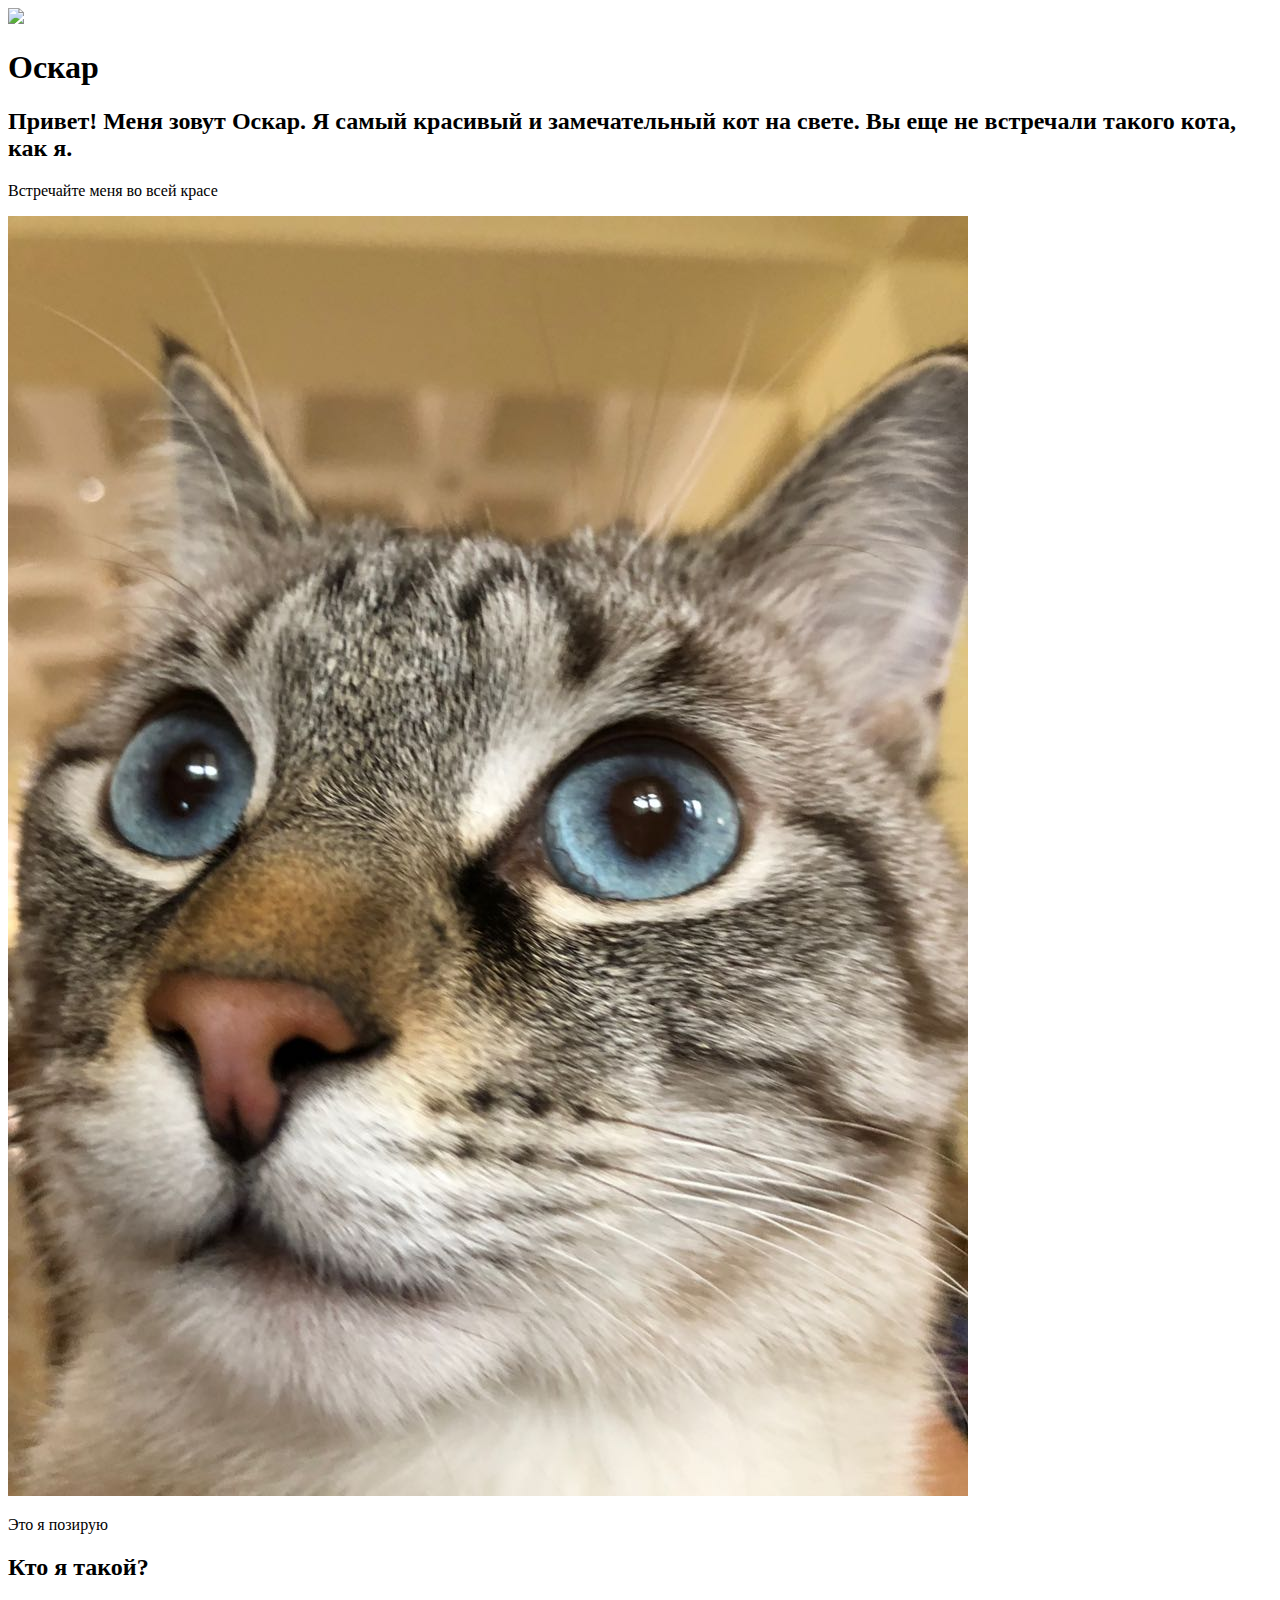
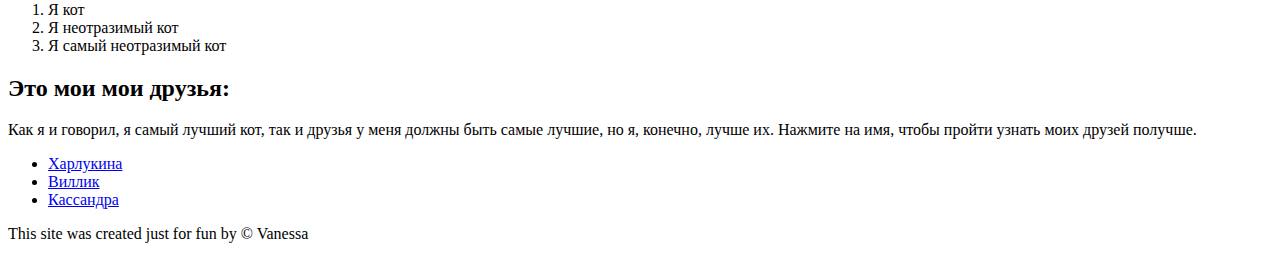
==== index.html @ cb9b9f1a "Added character's index.html file and a few images" ====
<!DOCTYPE html>
<html>
<head>
	<title>ОСКАР</title>
	<link rel="icon" href="img/kisa.jpg">
</head>
<body>
	<!-- header element -->
	<header>
		<img src="img/kisa.jpg">
		<h1>
			Оскар
		</h1>
	</header>
	<!-- main element -->
	<main>
		<h2>Привет! Меня зовут Оскар. Я самый красивый и замечательный кот на свете. Вы еще не встречали такого кота, как я. </h2>
		<p>Встречайте меня во всей красе </p>
		<img src="img/kisa2.jpeg">
		<p>Это я позирую </p>
		<h2>Кто я такой? </h2>
		<ol>
			<li> Я кот </li>
			<li> Я неотразимый кот</li>
			<li> Я самый неотразимый кот</li>
		</ol>
		<h2>Это мои мои друзья: </h2>
		<p> Как я и говорил, я самый лучший кот, так и друзья у меня должны быть самые лучшие, но я, конечно, лучше их. Нажмите на имя, чтобы пройти узнать моих друзей получше.</p>
		<ul>
			<li><a target="_blank" href="https://en.wikipedia.org/wiki/Harley_Quinn"> Харлукина</li>
			<li><a target="_blank" href="https://en.wikipedia.org/wiki/Will_Smith"> Виллик</li>
			<li><a target="_blank" href="https://en.wikipedia.org/wiki/Me"> Кассандра</li>
		</ul>
		<!-- так если чт0-->


	</main>
	<footer>
		<p><a target="_blank">This site was created just for fun by &copy; Vanessa</p>
	</footer>
</body>
</html>
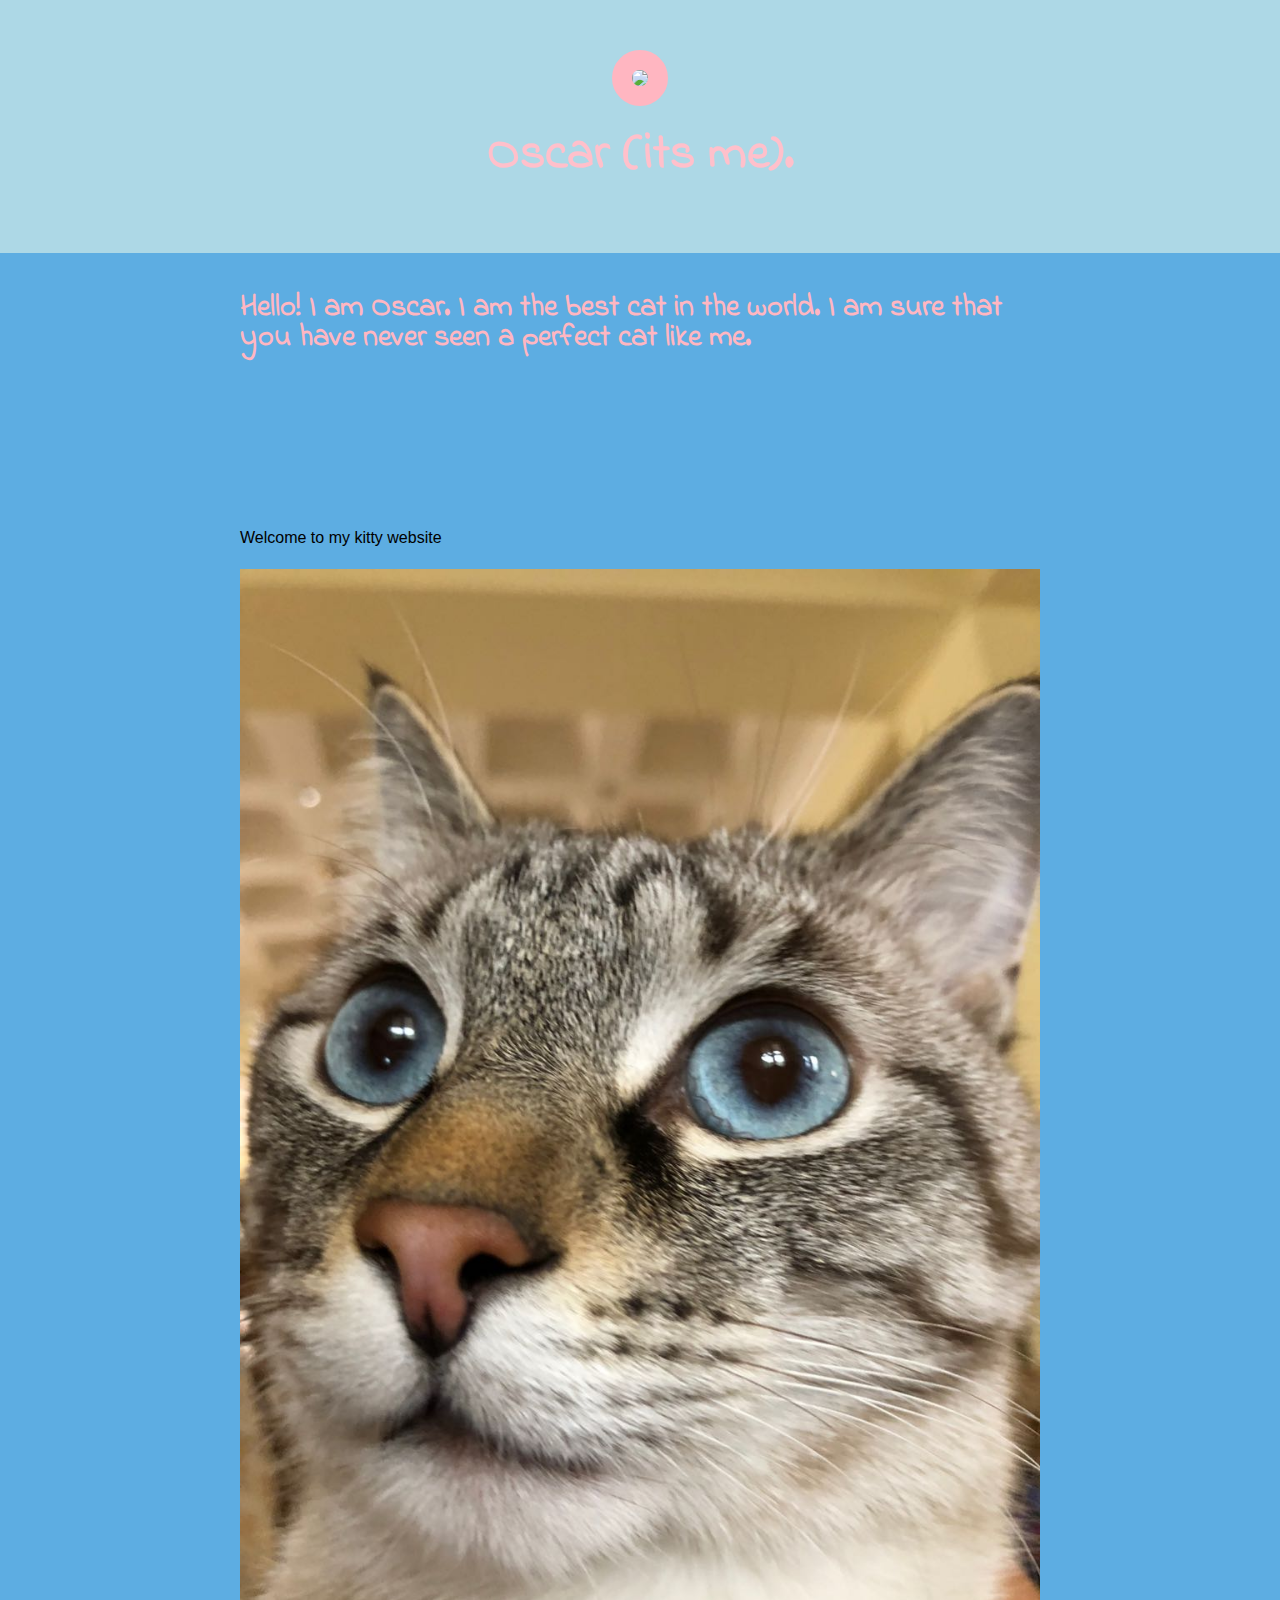
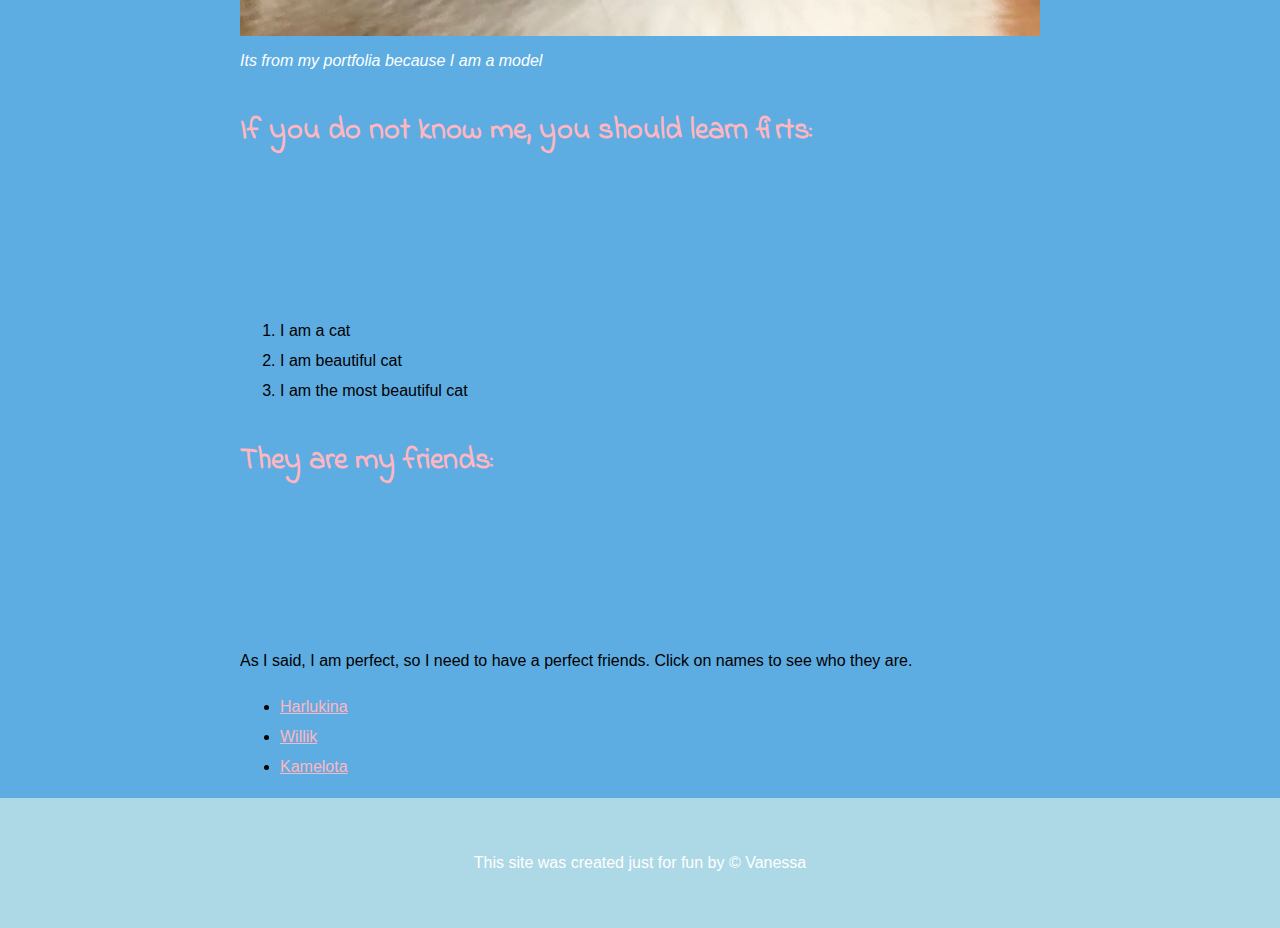
==== commit 9ec40283: "Added css design to my html file" ====
--- a/index.html
+++ b/index.html
@@ -1,35 +1,37 @@
 <!DOCTYPE html>
 <html>
 <head>
-	<title>ОСКАР</title>
+	<title>OSCAR</title>
 	<link rel="icon" href="img/kisa.jpg">
+	<link href="https://fonts.googleapis.com/css?family=Indie+Flower&display=swap" rel="stylesheet">
+	<link rel="stylesheet" type="text/css" href="css/oscar.css">
 </head>
 <body>
 	<!-- header element -->
 	<header>
 		<img src="img/kisa.jpg">
 		<h1>
-			Оскар
+			Oscar (its me).
 		</h1>
 	</header>
 	<!-- main element -->
 	<main>
-		<h2>Привет! Меня зовут Оскар. Я самый красивый и замечательный кот на свете. Вы еще не встречали такого кота, как я. </h2>
-		<p>Встречайте меня во всей красе </p>
+		<h2>Hello! I am Oscar. I am the best cat in the world. I am sure that you have never seen a perfect cat like me.</h2>
+		<p> Welcome to my kitty website </p>
 		<img src="img/kisa2.jpeg">
-		<p>Это я позирую </p>
-		<h2>Кто я такой? </h2>
+		<p class="caption"> Its from my portfolia because I am a model </p>
+		<h2>If you do not know me, you should learn firts:  </h2>
 		<ol>
-			<li> Я кот </li>
-			<li> Я неотразимый кот</li>
-			<li> Я самый неотразимый кот</li>
+			<li> I am a cat</li>
+			<li> I am beautiful cat</li>
+			<li> I am the most beautiful cat</li>
 		</ol>
-		<h2>Это мои мои друзья: </h2>
-		<p> Как я и говорил, я самый лучший кот, так и друзья у меня должны быть самые лучшие, но я, конечно, лучше их. Нажмите на имя, чтобы пройти узнать моих друзей получше.</p>
+		<h2>They are my friends: </h2>
+		<p> As I said, I am perfect, so I need to have a perfect friends. Click on names to see who they are. </p>
 		<ul>
-			<li><a target="_blank" href="https://en.wikipedia.org/wiki/Harley_Quinn"> Харлукина</li>
-			<li><a target="_blank" href="https://en.wikipedia.org/wiki/Will_Smith"> Виллик</li>
-			<li><a target="_blank" href="https://en.wikipedia.org/wiki/Me"> Кассандра</li>
+			<li><a target="_blank" href="https://en.wikipedia.org/wiki/Harley_Quinn"> Harlukina</li>
+			<li><a target="_blank" href="https://en.wikipedia.org/wiki/Will_Smith"> Willik</li>
+			<li><a target="_blank" href="https://en.wikipedia.org/wiki/Me"> Kamelota</li>
 		</ul>
 		<!-- так если чт0-->
 
--- a/css/oscar.css
+++ b/css/oscar.css
@@ -0,0 +1,75 @@
+body{
+	background-color: #5DADE2;
+
+	margin: 0;
+	font-family: 'Helvetica';
+	font-size: 2opx;
+	line-height: 30px;
+
+}
+header{
+	background-color: lightblue;
+	text-align: center;
+	padding-top: 50px;
+	padding-bottom: 50px;
+	font-size: 45px;
+}
+
+h1, h2{
+	font-family: 'Indie Flower', cursive;
+}
+header h1{
+	color: pink;
+	font-size: 50px;
+
+}
+header img{
+	border-radius: 170px;
+	width: 300px;
+	border: 20px solid lightpink;
+}
+
+main{
+	max-width:  800px;
+	margin: 0 auto;
+	padding: 0 20px;
+
+}
+
+
+main img{
+	max-width:  100%;
+}
+h2{
+	font-size: 30px;
+	color: lightpink;
+	margin: 40px 0 170px;
+}
+a{
+	color: lightpink;
+}
+a:hover{
+	background-color:  #483a94;
+	color: white;
+}
+footer{
+	background-color: lightblue;
+	text-align: center;
+	color: white;
+	padding: 50px;
+}
+footer p{
+	margin: 0px;
+}
+footer a{
+	color: white;
+}
+footer a:hover{
+	opacity: .5;
+	background-color: transparent;
+}
+p.caption{
+	color: white;
+	font-style: italic;
+	margin-top: 0;
+}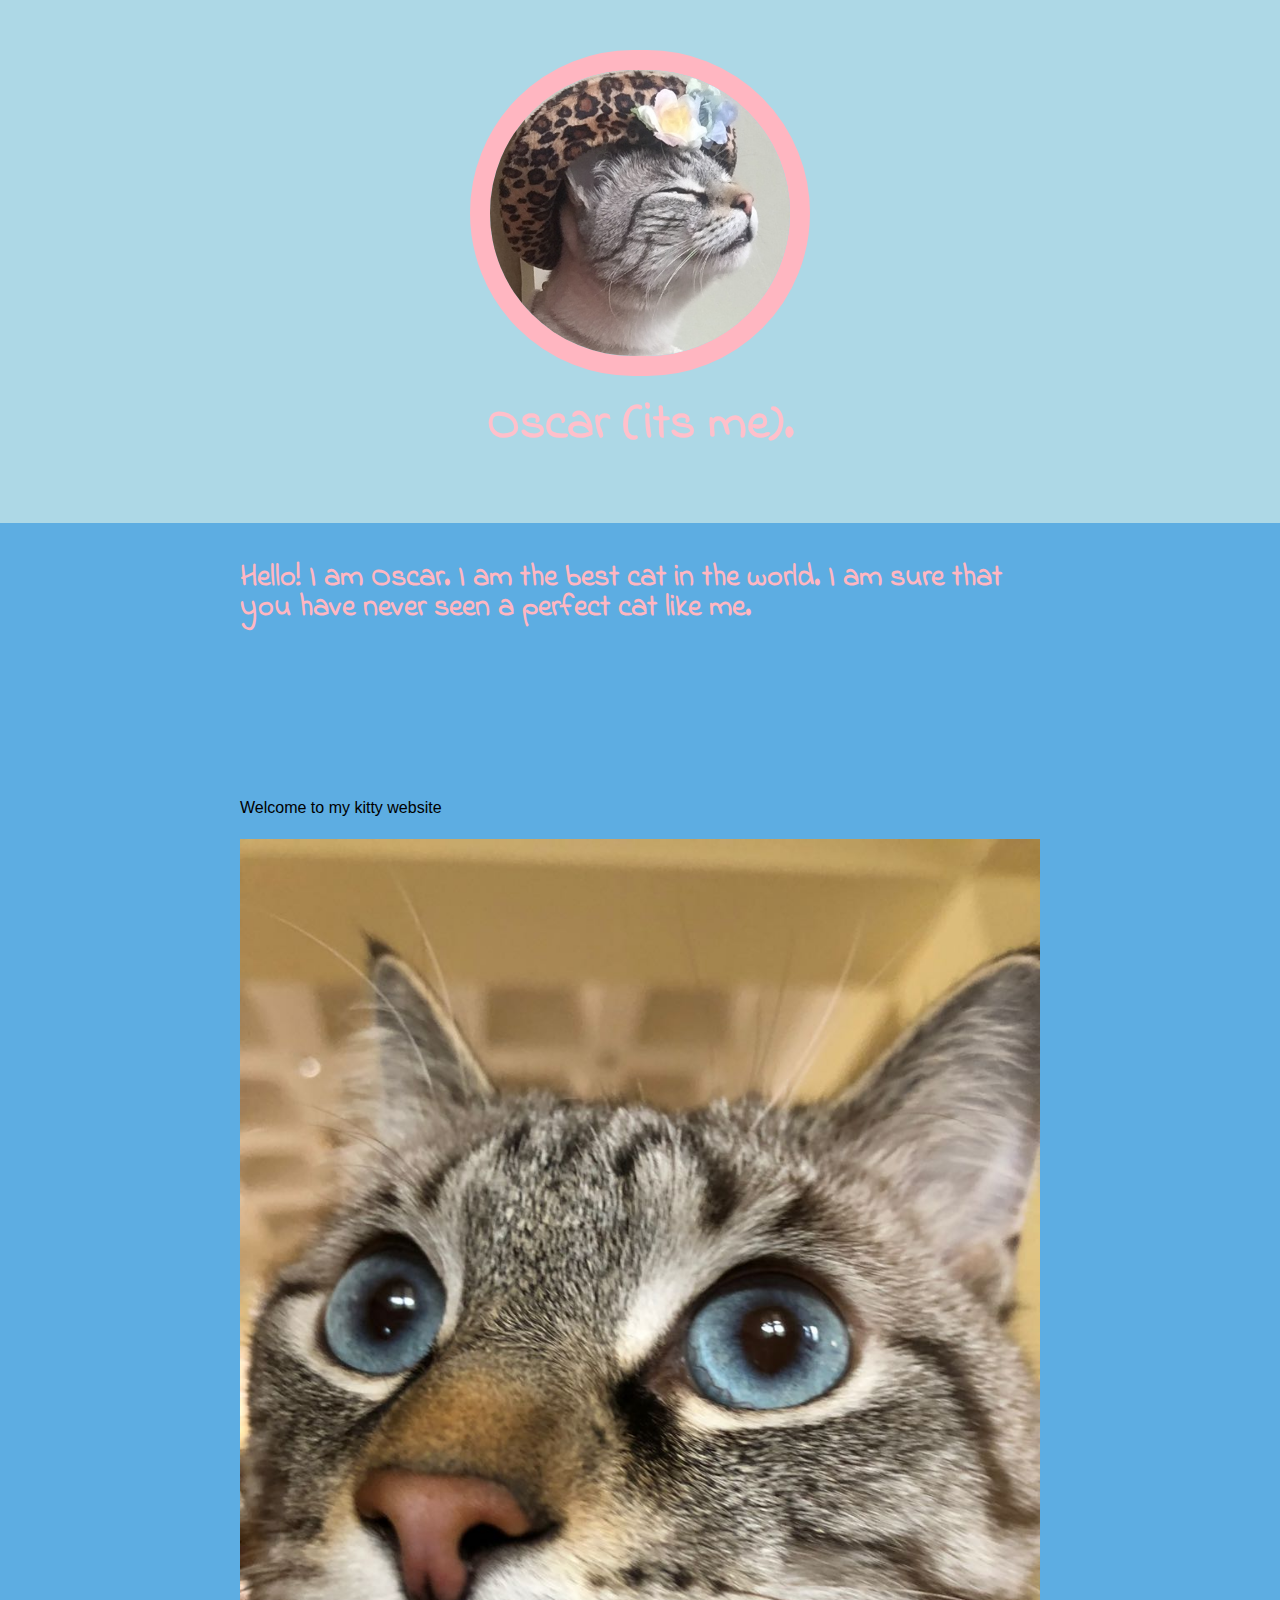
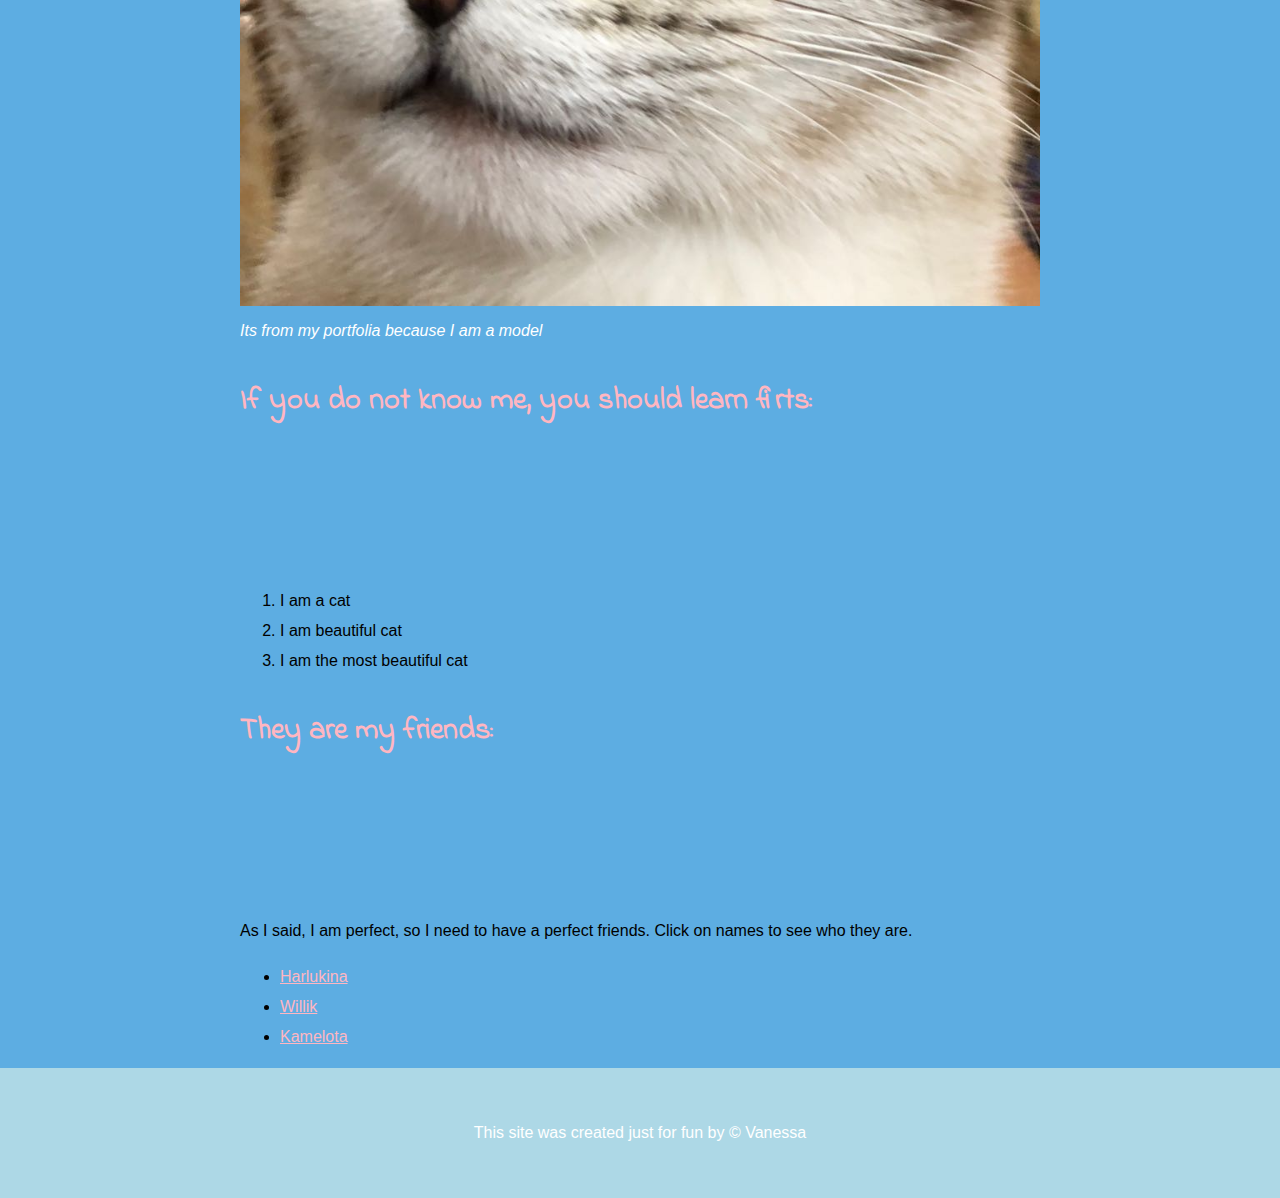
==== commit 22c4aee8: "changed photo on icon and first one on website" ====
--- a/index.html
+++ b/index.html
@@ -2,14 +2,14 @@
 <html>
 <head>
 	<title>OSCAR</title>
-	<link rel="icon" href="img/kisa.jpg">
+	<link rel="icon" href="img/kisa.jpeg">
 	<link href="https://fonts.googleapis.com/css?family=Indie+Flower&display=swap" rel="stylesheet">
 	<link rel="stylesheet" type="text/css" href="css/oscar.css">
 </head>
 <body>
 	<!-- header element -->
 	<header>
-		<img src="img/kisa.jpg">
+		<img src="img/kisa.jpeg">
 		<h1>
 			Oscar (its me).
 		</h1>
